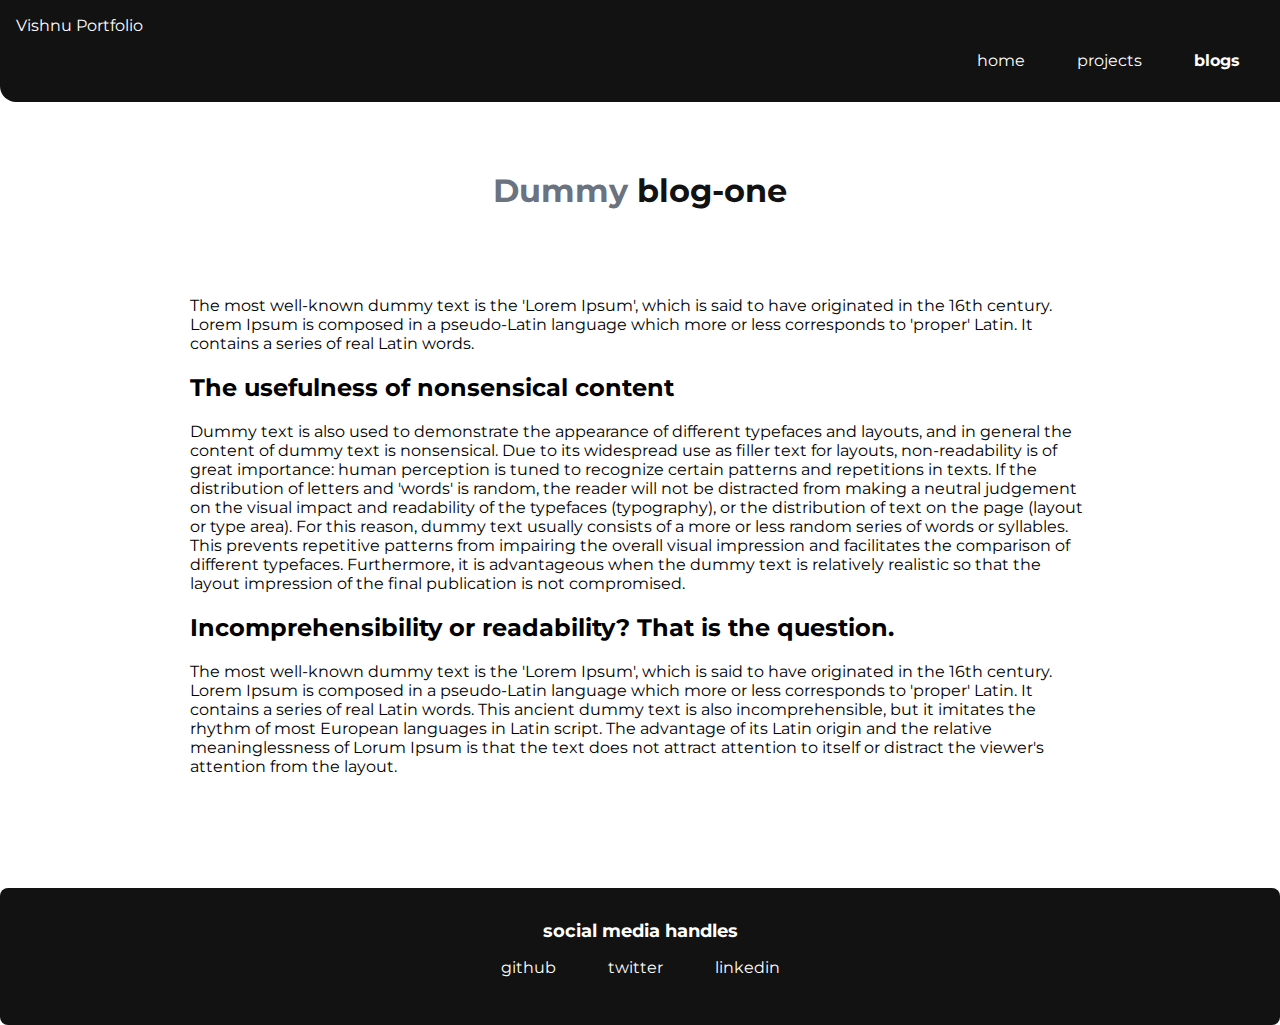
==== blog-one.html @ 8a992dc6 "update: blog site body" ====
<!DOCTYPE html>
<html lang="en">
<head>
    <meta charset="UTF-8">
    <meta http-equiv="X-UA-Compatible" content="IE=edge">
    <meta name="viewport" content="width=device-width, initial-scale=1.0">
    <title>blogs
    </title>
    <link href="styles.css" rel="stylesheet">
</head>
<body>
    <nav class="navigation container">
        <div class="nav-brand">Vishnu Portfolio</div>
        <ul class="list-nonbullet navpills">
            <li class="list-inline">
                <a class="link" href="/">home</a>
            </li>
            <li class="list-inline">
                <a class="link" href="/projects.html">projects</a>
            </li>
            <li class="list-inline">
                <a class="link link-active" href="/blog.html">blogs</a>
            </li>
        </ul>
    </nav>
    <header class="main-head">
        <!-- <img class="head-image" src="images/header.png"/> -->
        <h1 class="head-text">Dummy <span class="head-text-highlight">blog-one</span></h1>
        </header>
<!-- <section class="section"> -->
    <article class="center-container showcase-blog">
        <p >
            The most well-known dummy text is the 'Lorem Ipsum', which is said to have originated in the 16th century. Lorem Ipsum is composed in a pseudo-Latin language which more or less corresponds to 'proper' Latin. It contains a series of real Latin words.
            <h2><bold>The usefulness of nonsensical content</bold></h2>
            Dummy text is also used to demonstrate the appearance of different typefaces and layouts, and in general the content of dummy text is nonsensical. Due to its widespread use as filler text for layouts, non-readability is of great importance: human perception is tuned to recognize certain patterns and repetitions in texts. If the distribution of letters and 'words' is random, the reader will not be distracted from making a neutral judgement on the visual impact and readability of the typefaces (typography), or the distribution of text on the page (layout or type area). For this reason, dummy text usually consists of a more or less random series of words or syllables. This prevents repetitive patterns from impairing the overall visual impression and facilitates the comparison of different typefaces. Furthermore, it is advantageous when the dummy text is relatively realistic so that the layout impression of the final publication is not compromised.
        <h2><bold>Incomprehensibility or readability? That is the question.</bold></h2>
        The most well-known dummy text is the 'Lorem Ipsum', which is said to have originated in the 16th century. Lorem Ipsum is composed in a pseudo-Latin language which more or less corresponds to 'proper' Latin. It contains a series of real Latin words. This ancient dummy text is also incomprehensible, but it imitates the rhythm of most European languages in Latin script. The advantage of its Latin origin and the relative meaninglessness of Lorum Ipsum is that the text does not attract attention to itself or distract the viewer's attention from the layout.    
    </p>
</article>
<!-- </section> -->
    
</body>
<footer class="footer">
    <div class="footer-header">social media handles</div>
    <ul class="list-nonbullet">
        <li class="list-inline"> <a class="link" href="https://github.com/vishnu-chandran">github</a></li>
        <li class="list-inline"><a class="link" href="/">twitter</a></li>
        <li class="list-inline"><a class="link" href="https://bit.ly/3eqM8Mo">linkedin</a></li>
    </ul>
</footer>
---- styles.css ----
@import url('https://fonts.googleapis.com/css2?family=Montserrat:wght@500&display=swap');
:root {
    --primary-color:#121212;
    --secondary-color:#6B7280;
    --off-white-color:#F3F4F6
}
body{
    font-family: 'Montserrat','sans-serif';
    margin: 0px 
/*     max-width: 95%;
    width: 100%; */
}
.margin-md {
    margin: 2rem;
}
.container {
    padding-left: 0rem 1rem;
}
.center-container{
  max-width: 900px;
  width: 100%;
  margin: auto;

}
.link{
    box-sizing: border-box;
    padding: 0.5rem 1rem; 
    text-decoration: none;
}
.link-primary{
    max-width: 140px;
    padding: 0.6rem 1.2rem;
    background-color: var(--primary-color);
    color: #fff;
    margin: 1rem auto;
    border-radius: 2rem;
}
.link-secondary {
    max-width: 140px;
    margin: 1rem;
    padding: 0.6rem 1.2rem;
    border-radius: 2rem;
    border: 1px solid var(--primary-color);
    color: var(--primary-color);
}
hr{
    margin:2rem 0rem ;
}
.list-nonbullet{
    list-style:none;
}
.list-inline{
    display: inline;
    padding: 0rem 0.5rem;
}
.navigation {
    background-color:var(--primary-color);
    color: white;
    padding: 1rem;
    border-bottom-left-radius: 1rem;
}
.navigation .link{
    color:white
}
.navigation .navpills{
   text-align: right;
/*   margin: 0.6rem 1rem; */
}
.navigation .navbrand{
    font-weight:bold;
}
.navigation .link-active{
    font-weight: bold;
}
.main-head{
    padding:2rem;
}
.main-head .head-image{
    max-width:350px;
    margin:auto;
    display: block;
}
.main-head .head-text
{
    text-align: center;
    padding: 1rem;
    color: var(--secondary-color)
}
.main-head .head-text .head-text-highlight{
    color: var(--primary-color)
}
.section{
    padding:2rem;
    border-radius: 2rem;
    text-align:center
}
.section h1{
    text-align:center ;
}
.ow{
    background-color: var(--off-white-color); 
    
}
.footer{
    background-color: var(--primary-color);
    padding: 2rem 1rem;
    text-align: center;
    color:white;
    border-radius: 0.5rem;
}
.footer .link{
color: white;
}
.footer ul{
    padding-inline-start: 0px;
}
.footer .footer-header{
font-weight: bold;
    font-size: large;}
.showcase-blog {
        padding-bottom: 6rem;
      }
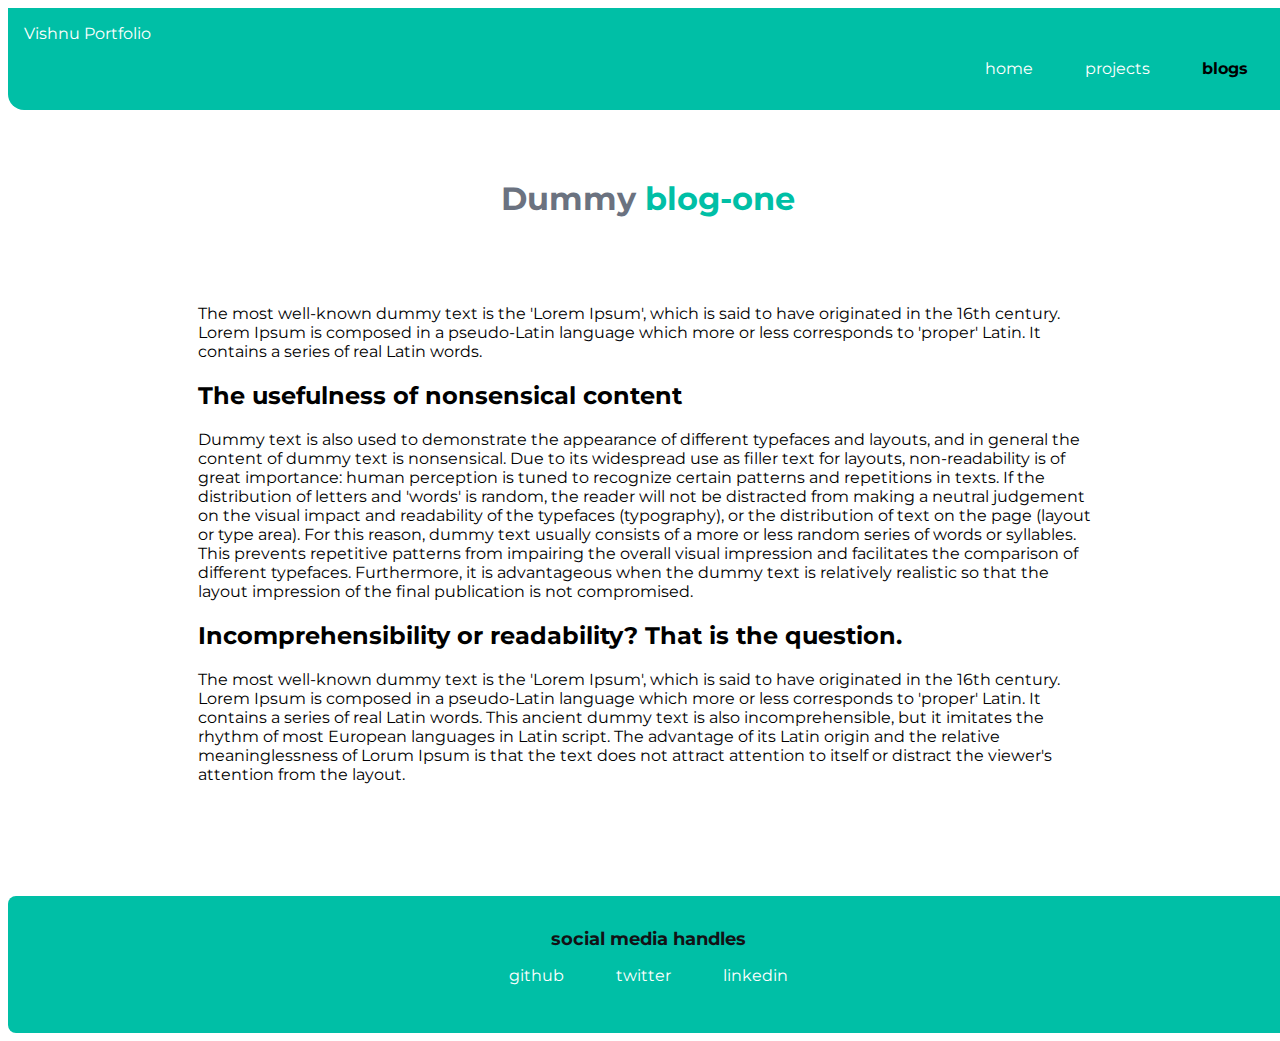
==== commit 995c54a4: "update: twitter link" ====
--- a/blog-one.html
+++ b/blog-one.html
@@ -44,7 +44,7 @@
     <div class="footer-header">social media handles</div>
     <ul class="list-nonbullet">
         <li class="list-inline"> <a class="link" href="https://github.com/vishnu-chandran">github</a></li>
-        <li class="list-inline"><a class="link" href="/">twitter</a></li>
+        <li class="list-inline"><a class="link" href="https://twitter.com/its_Vishnu_2001">twitter</a></li>
         <li class="list-inline"><a class="link" href="https://bit.ly/3eqM8Mo">linkedin</a></li>
     </ul>
-</footer>+</footer>
--- a/styles.css
+++ b/styles.css
@@ -1,14 +1,15 @@
 @import url('https://fonts.googleapis.com/css2?family=Montserrat:wght@500&display=swap');
 :root {
-    --primary-color:#121212;
+    --primary-color:#00BFA6;
     --secondary-color:#6B7280;
-    --off-white-color:#F3F4F6
+    --off-white-color:#F3F4F6;
 }
 body{
     font-family: 'Montserrat','sans-serif';
     margin: 0px 
-/*     max-width: 95%;
-    width: 100%; */
+    max-width: 95%;
+    width: 100%;
+    
 }
 .margin-md {
     margin: 2rem;
@@ -18,7 +19,7 @@
 }
 .center-container{
   max-width: 900px;
-  width: 100%;
+  width: auto;
   margin: auto;
 
 }
@@ -71,6 +72,7 @@
 }
 .navigation .link-active{
     font-weight: bold;
+    color: black;
 }
 .main-head{
     padding:2rem;
@@ -93,6 +95,7 @@
     padding:2rem;
     border-radius: 2rem;
     text-align:center
+    
 }
 .section h1{
     text-align:center ;
@@ -116,7 +119,8 @@
 }
 .footer .footer-header{
 font-weight: bold;
-    font-size: large;}
+    font-size: large;
+Color:#121215;}
 .showcase-blog {
         padding-bottom: 6rem;
       }
